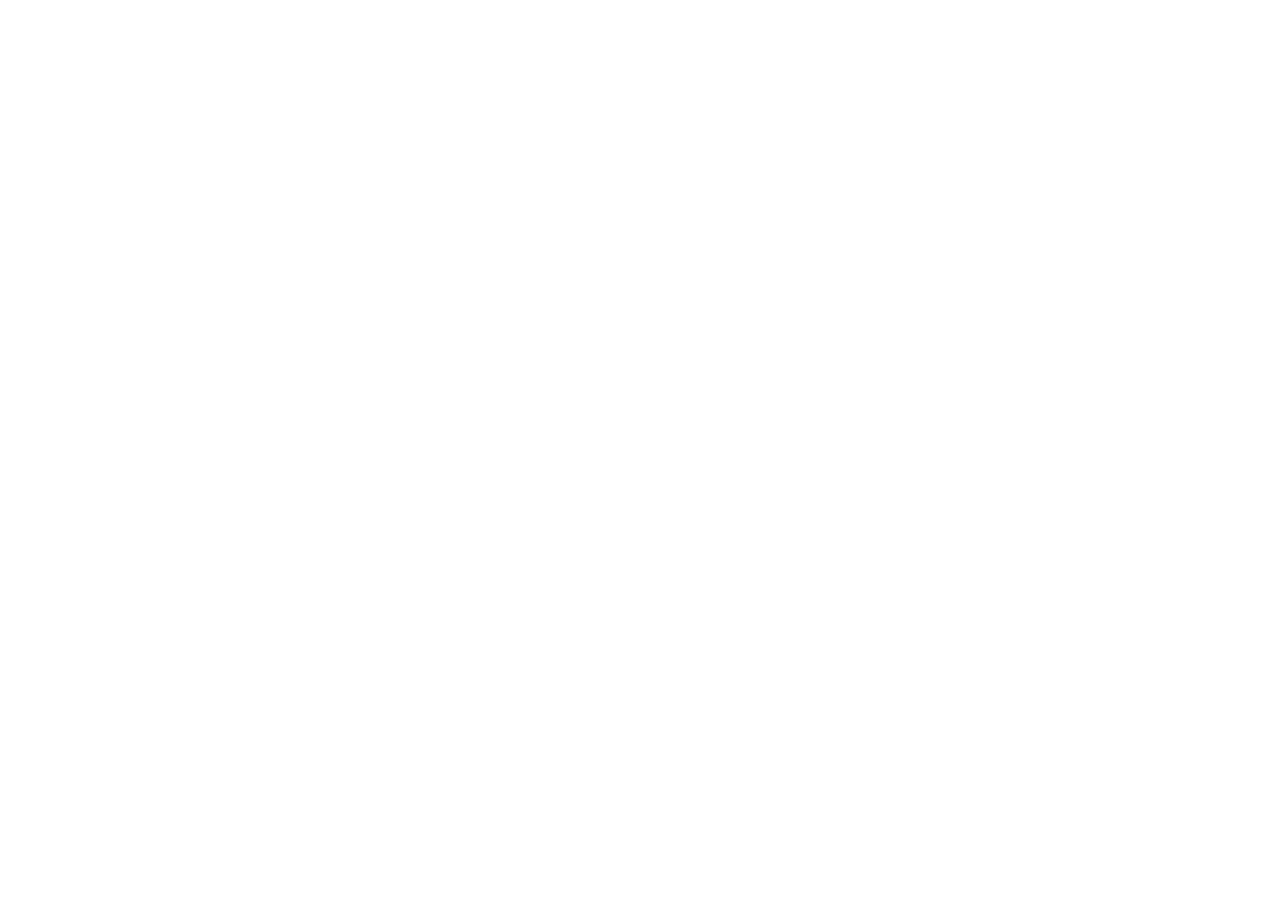
==== carte.html @ 3704c9fc "Code Resto Original" ====
<!DOCTYPE html>
<html lang="fr">
<head>
    <meta charset="UTF-8">
    <meta name="viewport" content="width=device-width, initial-scale=1.0">
    <meta http-equiv="X-UA-Compatible" content="ie=edge">
    <title>Carte des Menus</title>
</head>
<body>
    
</body>
</html>
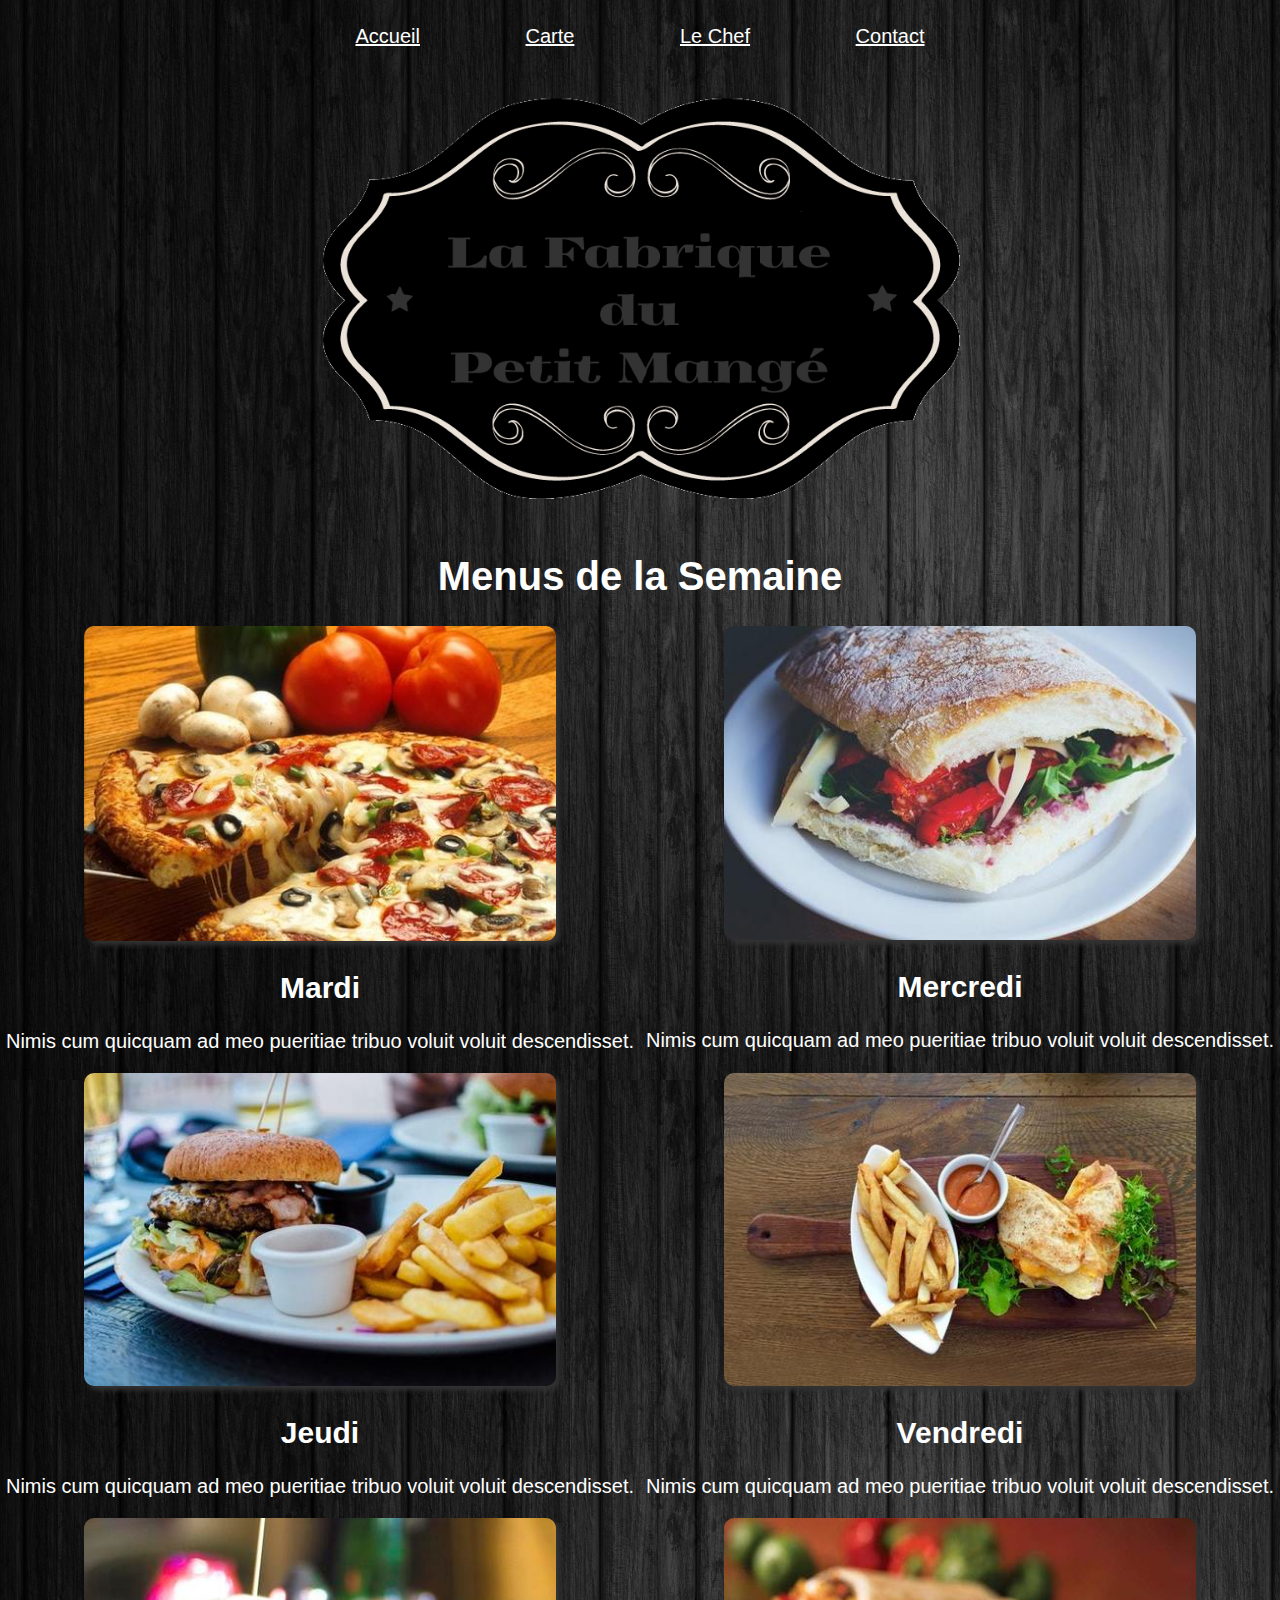
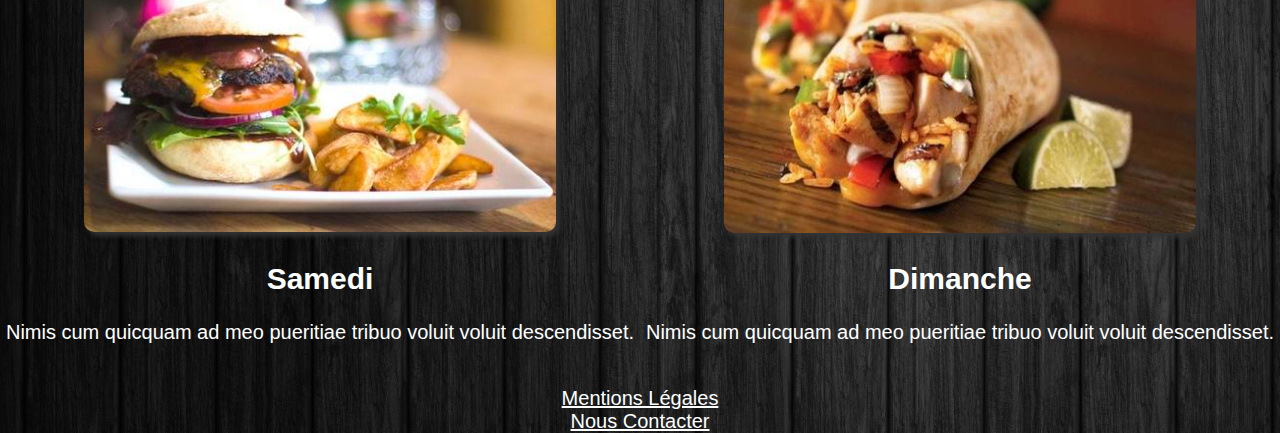
==== commit f30d3bc5: "ajout carte chef contact (html css)" ====
--- a/carte.html
+++ b/carte.html
@@ -1,12 +1,91 @@
 <!DOCTYPE html>
 <html lang="fr">
+
 <head>
     <meta charset="UTF-8">
     <meta name="viewport" content="width=device-width, initial-scale=1.0">
     <meta http-equiv="X-UA-Compatible" content="ie=edge">
     <title>Carte des Menus</title>
+    <link rel="stylesheet" href="css/carte.css">
 </head>
-<body>
+
+<body id="carte">
+
+    <nav>
+
+        <ul>
+            <li><a href="index.html" title="Aller vers la page d'accueil">Accueil</a></li>
+            <li><a href="carte.html" title="Carte Des Menus">Carte</a></li>
+            <li><a href="chef.html" title="Le Chef Et Ses Valeurs">Le Chef</a></li>
+            <li><a href="contact.html" title="Nous Contacter">Contact</a></li>
+        </ul>
+
+    </nav>
+
+    <br>
+
+    <header>
+        <img src="image/banner.png" width="50%">
+    </header>
+    
+    <br>
+
+    <main>
+
+        <h1>Menus de la Semaine</h1>
+
+        <section id="menu_semaine">
+
+            <div class="menu">
+                <img src="image/mardi.jpg" alt="Plat du Mardi" width="75%">
+                <h2>Mardi</h2>
+                <p>Nimis cum quicquam ad meo pueritiae tribuo voluit voluit descendisset.</p>
+            </div>
+
+            <div class="menu">
+                <img src="image/mercredi.jpeg" alt="Plat du Mercredi" width="75%">
+                <h2>Mercredi</h2>
+                <p>Nimis cum quicquam ad meo pueritiae tribuo voluit voluit descendisset.</p>
+            </div>
+
+            <div class="menu">
+                <img src="image/jeudi.jpeg" alt="Plat du Jeudi" width="75%">
+                <h2>Jeudi</h2>
+                <p>Nimis cum quicquam ad meo pueritiae tribuo voluit voluit descendisset.</p>
+            </div>
+
+            <div class="menu">
+                <img src="image/vendredi.jpeg" alt="Plat du Vendredi" width="75%">
+                <h2>Vendredi</h2>
+                <p>Nimis cum quicquam ad meo pueritiae tribuo voluit voluit descendisset.</p>
+            </div>
+
+            <div class="menu">
+                <img src="image/samedi.jpeg" alt="Plat du Samedi" width="75%">
+                <h2>Samedi</h2>
+                <p>Nimis cum quicquam ad meo pueritiae tribuo voluit voluit descendisset.</p>
+            </div>
+
+            <div class="menu">
+                <img src="image/dimanche.jpeg" alt="Plat du Dimanche" width="75%">
+                <h2>Dimanche</h2>
+                <p>Nimis cum quicquam ad meo pueritiae tribuo voluit voluit descendisset.</p>
+            </div>
+
+        </section>
+
+    </main>
+
+    <br>
+
+    <footer>
+
+        <nav>
+            <a href="#" title="Mentions Légales">Mentions Légales</a>
+            <a href="contact.html" title="Nous Contacter">Nous Contacter</a>
+        </nav>
+
+    </footer>
     
 </body>
 </html>--- a/css/carte.css
+++ b/css/carte.css
@@ -0,0 +1,59 @@
+html, body
+{
+    padding: 0;
+    margin: 0;
+    widows: 100%;
+    height: 100%;
+    font-size: 20px;
+    background: url("../image/fond.jpg");
+    text-align: center;
+    font-family: -apple-system, BlinkMacSystemFont, 'Segoe UI', Roboto, Oxygen, Ubuntu, Cantarell, 'Open Sans', 'Helvetica Neue', sans-serif
+}
+
+h1, h2, p
+{
+    color: #ffffff
+}
+
+a
+{
+    color: #ffffff;
+    text-decoration: underline;
+    display: block
+}
+
+a:hover
+{
+    color: #999999
+}
+
+ul
+{
+    list-style-type: none;
+    margin: 0;
+    padding: 0;
+    overflow: hidden
+}
+
+li
+{
+    display: inline-flex;
+    padding: 25px 50px
+}
+
+#menu_semaine
+{
+    display: flex;
+    flex-wrap: wrap
+}
+
+.menu
+{
+    margin: auto
+}
+
+section img
+{
+    border-radius: 10px;
+    box-shadow: 4px 4px 5px #333333;
+}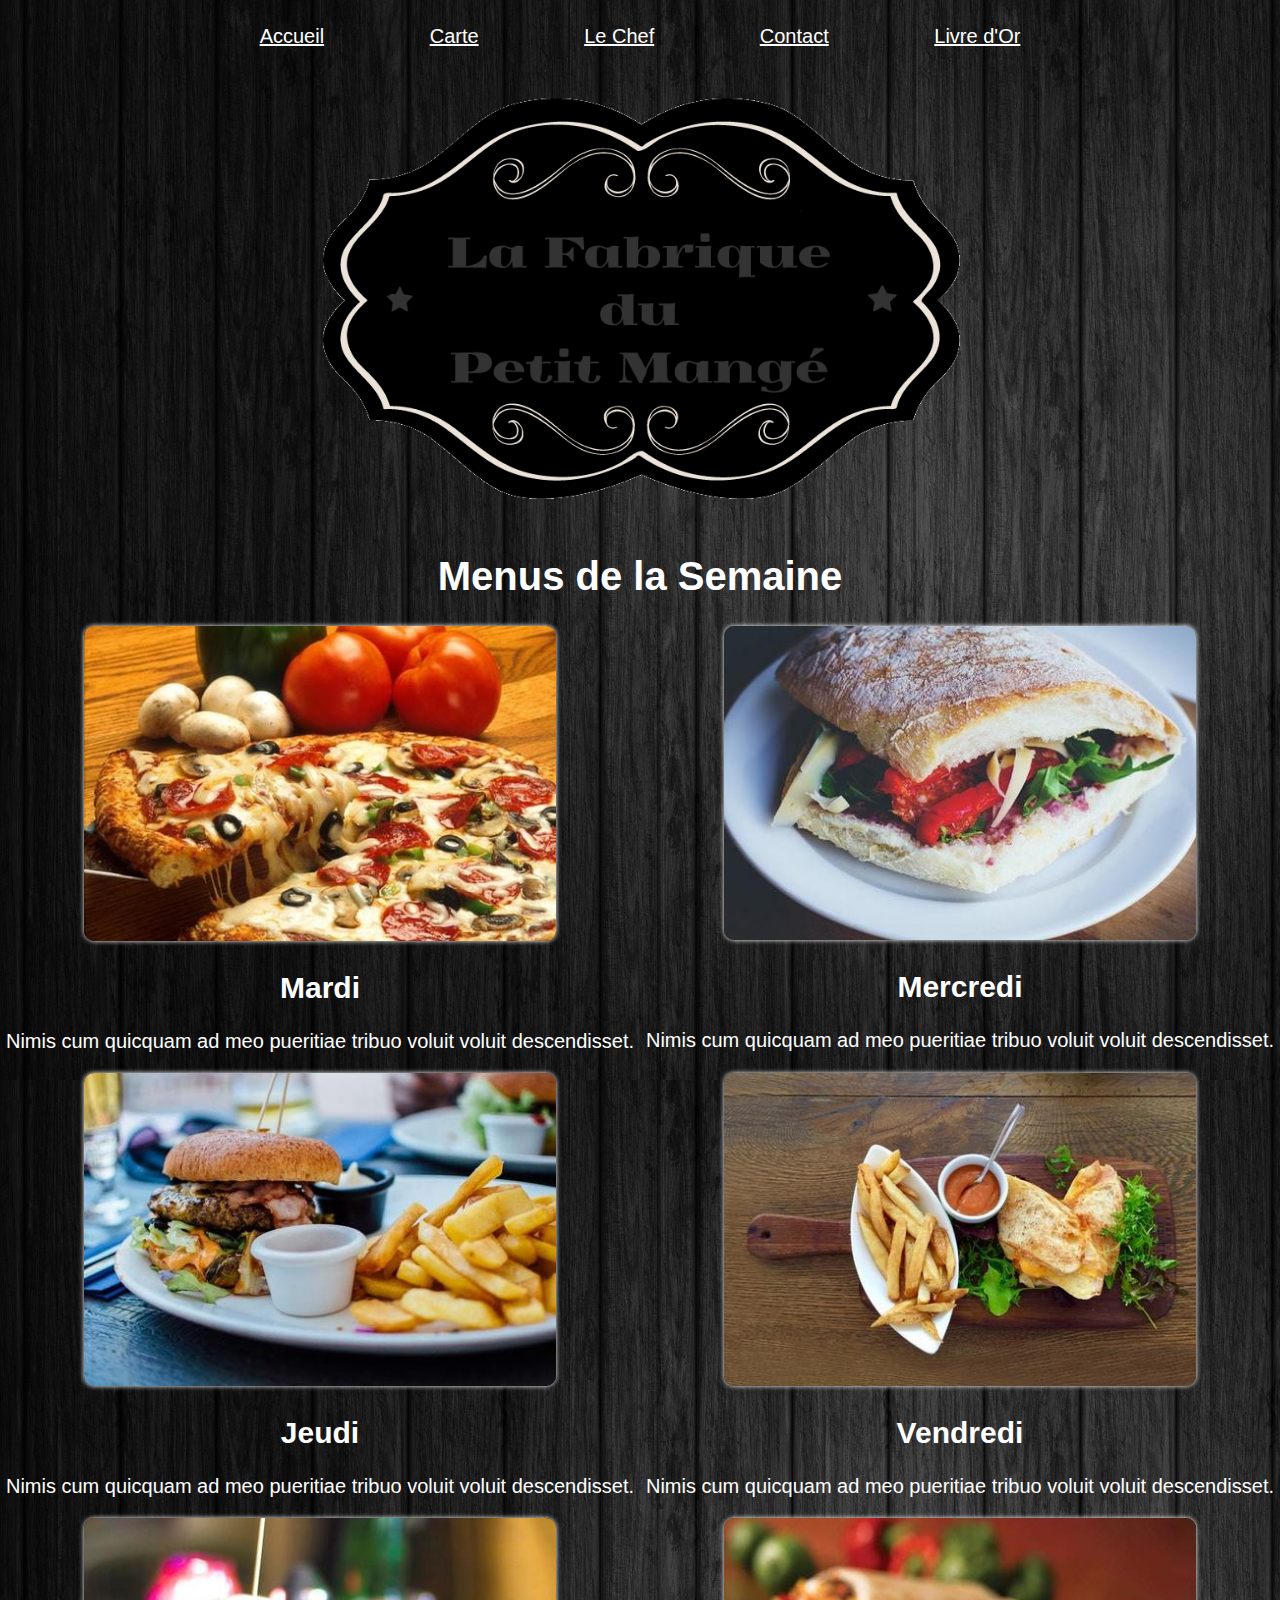
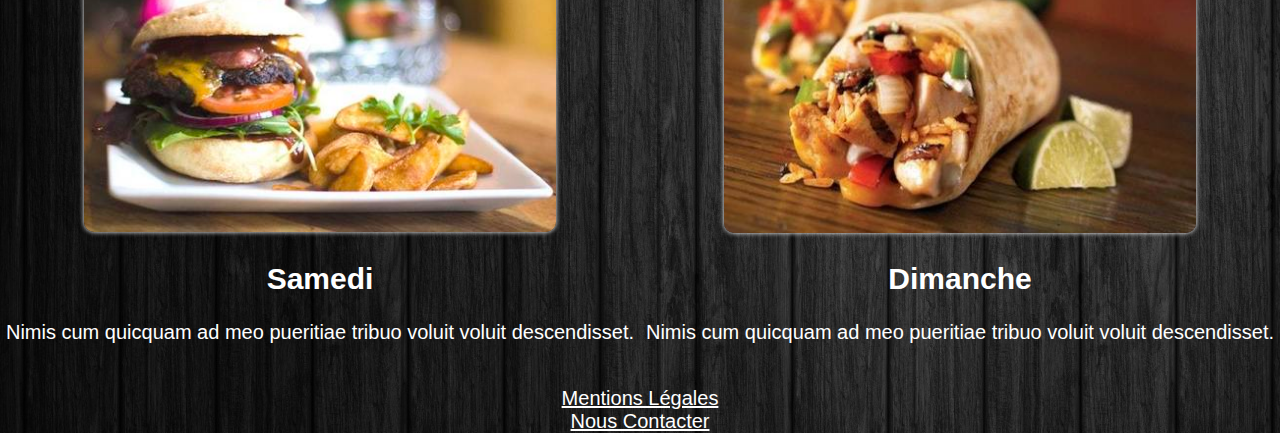
==== commit ed022814: "ajout livredor (html css) + ajout formulaire contact" ====
--- a/carte.html
+++ b/carte.html
@@ -18,6 +18,7 @@
             <li><a href="carte.html" title="Carte Des Menus">Carte</a></li>
             <li><a href="chef.html" title="Le Chef Et Ses Valeurs">Le Chef</a></li>
             <li><a href="contact.html" title="Nous Contacter">Contact</a></li>
+            <li><a href="livredor.html" title="Livre d'Or">Livre d'Or</a></li>
         </ul>
 
     </nav>
--- a/css/carte.css
+++ b/css/carte.css
@@ -55,5 +55,5 @@
 section img
 {
     border-radius: 10px;
-    box-shadow: 4px 4px 5px #333333;
+    box-shadow: 0 0 5px white;
 }